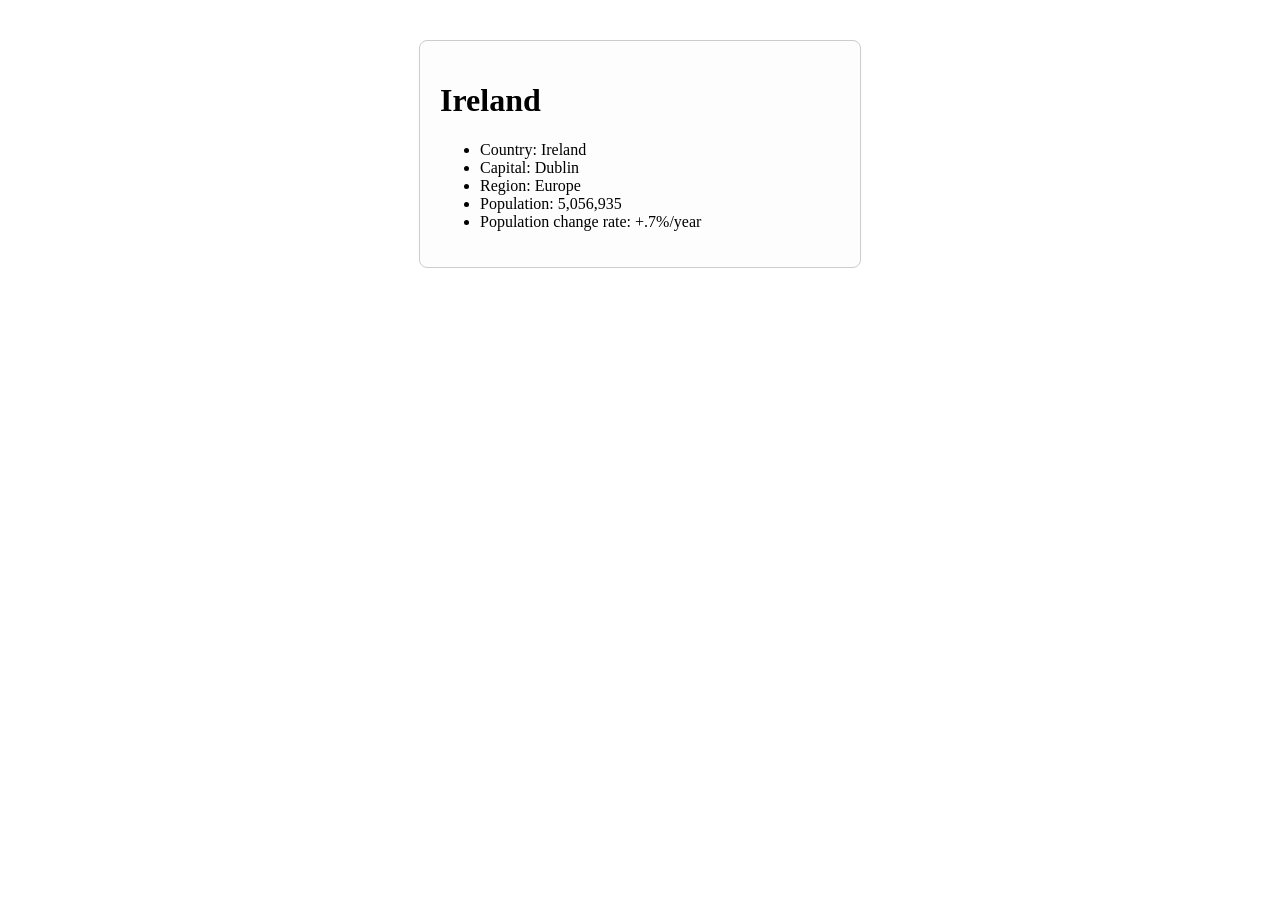
==== index.html @ 8a924314 "new" ====
<!DOCTYPE html>
<html lang="en">
<head>
  <meta charset="UTF-8" />
  <title>Ireland Info Card</title>
  <link rel="stylesheet" href="styles.css" />
</head>
<body>
  
<div class="country-card">

  <h1>Ireland</h1>

  <ul>
    <li>Country: Ireland</li>
    <li>Capital: Dublin</li>
    <li>Region: Europe</li>
    <li>Population: 5,056,935</li>
    <li>Population change rate: +.7%/year</li>
  </ul>
</div>
  
  <script src="script.js"></script>
</body>
</html>
---- styles.css ----
.country-card {
  max-width: 400px;
  margin: 40px auto;
  padding: 20px;
  border: 1px solid #ccc;
  border-radius: 8px;
  background-color: #fdfdfd;
}
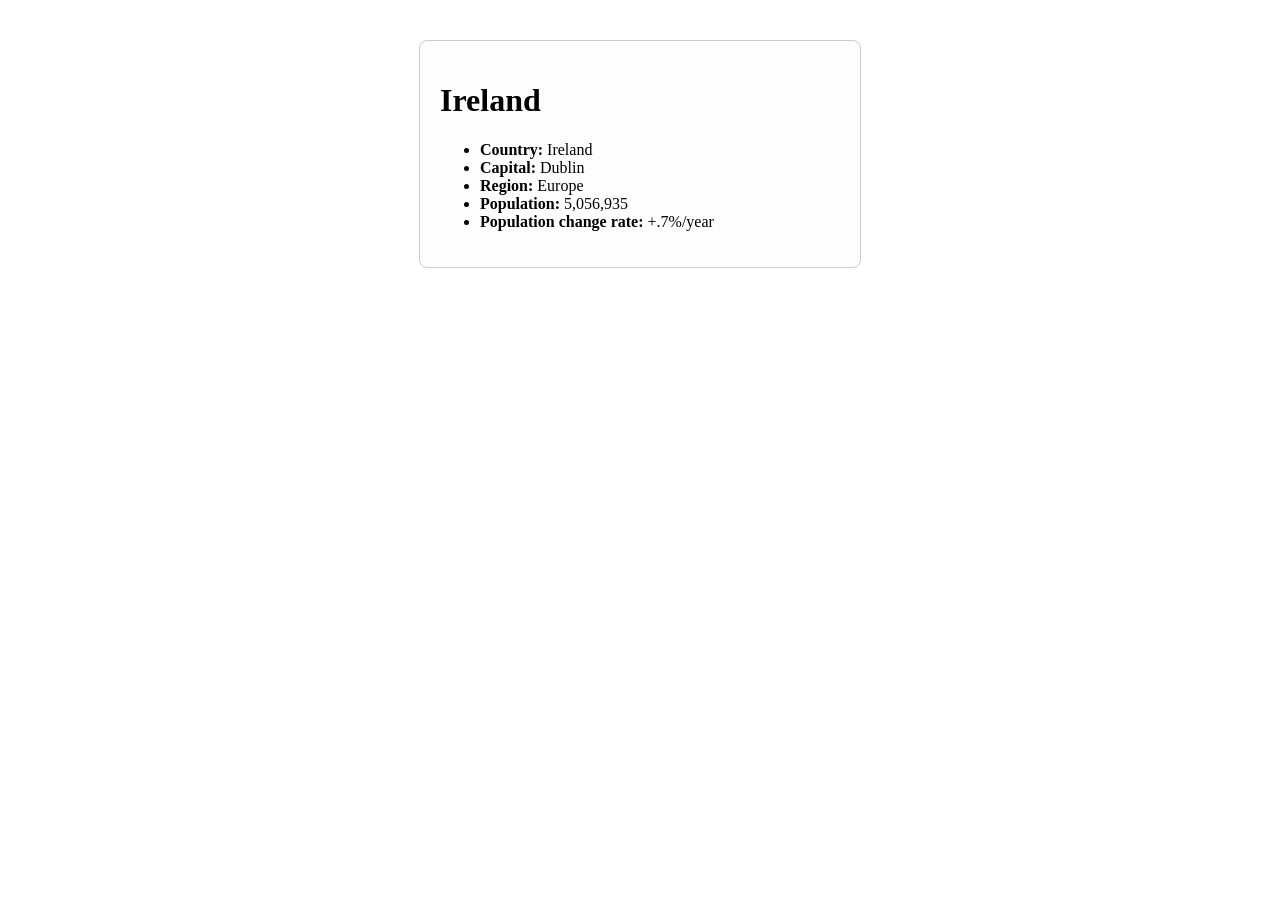
==== commit f855cbbf: "bold" ====
--- a/index.html
+++ b/index.html
@@ -12,11 +12,11 @@
   <h1>Ireland</h1>
 
   <ul>
-    <li>Country: Ireland</li>
-    <li>Capital: Dublin</li>
-    <li>Region: Europe</li>
-    <li>Population: 5,056,935</li>
-    <li>Population change rate: +.7%/year</li>
+    <li><strong>Country:</strong> Ireland</li>
+    <li><strong>Capital:</strong> Dublin</li>
+    <li><strong>Region:</strong> Europe</li>
+    <li><strong>Population:</strong> 5,056,935</li>
+    <li><strong>Population change rate:</strong> +.7%/year</li>
   </ul>
 </div>
   
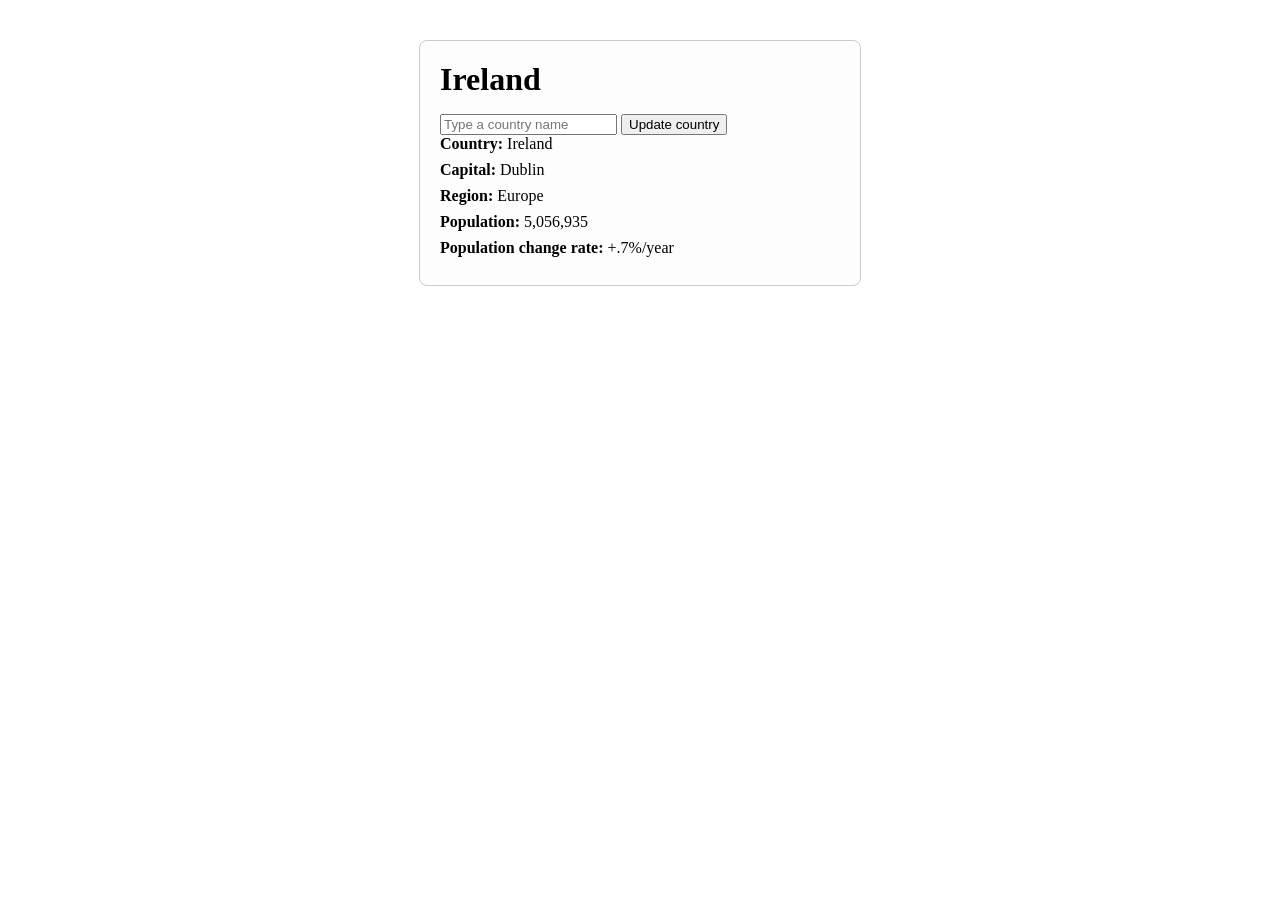
==== commit 5a437122: "input" ====
--- a/index.html
+++ b/index.html
@@ -10,6 +10,8 @@
 <div class="country-card">
 
   <h1>Ireland</h1>
+  <input type="text" id="country-input" placeholder="Type a country name" />
+  <button id="update-country">Update country</button>
 
   <ul>
     <li><strong>Country:</strong> Ireland</li>
--- a/styles.css
+++ b/styles.css
@@ -5,4 +5,19 @@
   border: 1px solid #ccc;
   border-radius: 8px;
   background-color: #fdfdfd;
+}
+
+.country-card h1 {
+  margin-top: 0;
+  margin-bottom: 16px;
+}
+
+.country-card ul {
+  list-style: none;
+  padding: 0;
+  margin: 0;
+}
+
+.country-card li {
+  margin-bottom: 8px;
 }
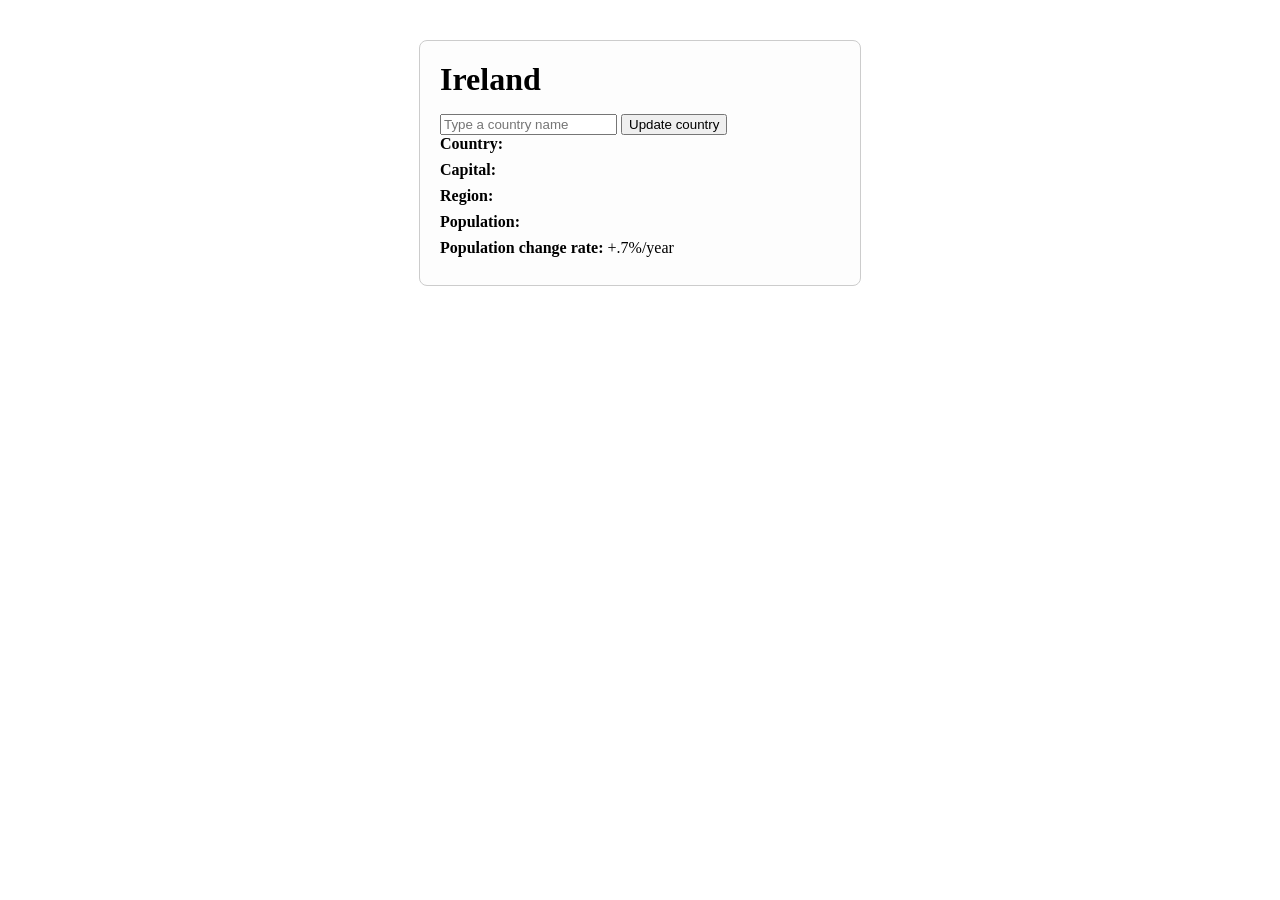
==== commit 992ddf60: "htjsup" ====
--- a/index.html
+++ b/index.html
@@ -9,15 +9,15 @@
   
 <div class="country-card">
 
-  <h1>Ireland</h1>
+  <h1 id="country-name">Ireland</h1>
   <input type="text" id="country-input" placeholder="Type a country name" />
   <button id="update-country">Update country</button>
 
   <ul>
-    <li><strong>Country:</strong> Ireland</li>
-    <li><strong>Capital:</strong> Dublin</li>
-    <li><strong>Region:</strong> Europe</li>
-    <li><strong>Population:</strong> 5,056,935</li>
+    <li><strong>Country:</strong> <span id="country-name2"></span></li>
+    <li><strong>Capital:</strong> <span id="country-capital"></span></li>
+    <li><strong>Region:</strong> <span id="country-region"></span></li>
+    <li><strong>Population:</strong> <span id="country-population"></span></li>
     <li><strong>Population change rate:</strong> +.7%/year</li>
   </ul>
 </div>
